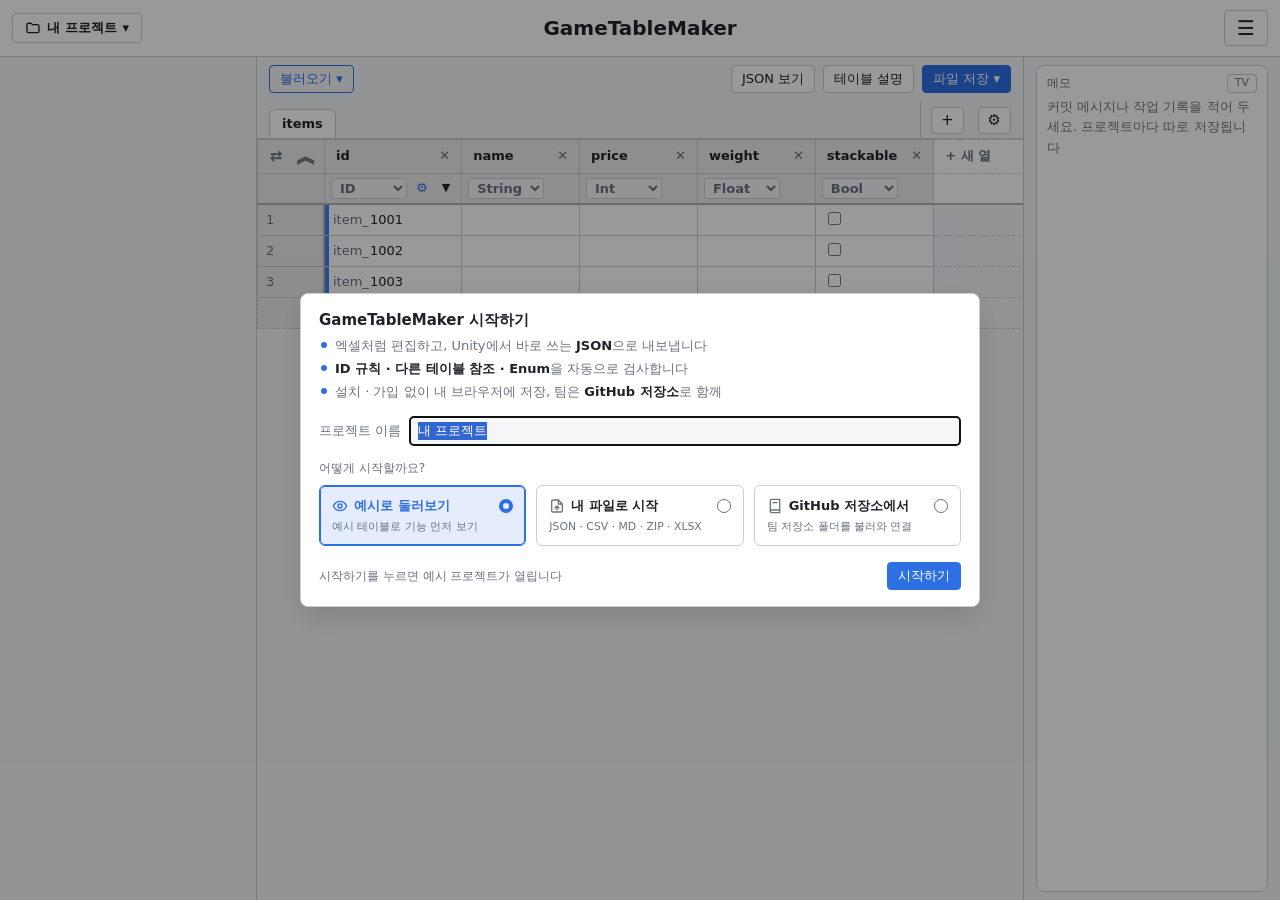
==== index.html @ 51abab32 "메모 칸 위에 TV 추가 (유튜브 주소를 넣으면 메모장 위에서 재생) - 메모 제목줄의 TV 버튼 → 주소 입력 창(틀린 주소는 창 안에서 안내) → 메모장 위 16:9 영상 칸 " ====
<!doctype html>
<html lang="ko">
<head>
<meta charset="utf-8">
<meta name="viewport" content="width=device-width, initial-scale=1">
<title>GameTableMaker - 웹에서 간편하게 만드는 게임 데이터 테이블</title>
<meta name="description" content="엑셀처럼 편집하고 JSON으로 내보내는 무료 데이터 테이블 편집기. 게임 데이터 작성에 맞춰 ID 규칙, 테이블 참조, 설명서까지 설치 없이 브라우저에서 바로.">
<!-- 검색·링크 미리보기: 같은 사이트가 github.io에도 있어서 대표 주소는 pages.dev로 -->
<link rel="canonical" href="https://gametablemaker.pages.dev/">
<meta property="og:type" content="website">
<meta property="og:site_name" content="GameTableMaker">
<meta property="og:title" content="GameTableMaker - 웹에서 간편하게 만드는 게임 데이터 테이블">
<meta property="og:description" content="엑셀처럼 편집하고 JSON으로 내보내는 무료 데이터 테이블 편집기. 설치 없이 브라우저에서 바로.">
<meta property="og:url" content="https://gametablemaker.pages.dev/">
<meta property="og:image" content="https://gametablemaker.pages.dev/img/og.png">
<meta property="og:locale" content="ko_KR">
<meta name="twitter:card" content="summary_large_image">
<link rel="stylesheet" href="css/style.css">
<!-- 화면이 그려지기 전에 테마를 정한다 (늦게 정하면 다크→라이트로 한 번 깜빡인다). 바꾸는 곳은 js/settings/SettingsMenu.js -->
<script>try { const t = localStorage.getItem('tablemaker.theme'); if (t === 'light' || t === 'dark') document.documentElement.dataset.theme = t; } catch {}</script>
</head>
<body>
<header>
  <!-- 지금 프로젝트 이름. 누르면 프로젝트 바꾸기 · 새로 만들기 (js/settings/ProjectMenu.js) -->
  <details id="projMenu" class="dropmenu projmenu"><summary title="프로젝트 바꾸기 · 새 프로젝트"></summary><div class="menu left"></div></details>
  <h1>GameTableMaker</h1>
  <details id="appMenu" class="dropmenu appmenu">
    <summary aria-label="메뉴" title="설정">☰</summary>
    <div class="menu">
      <div class="h">GitHub 계정</div>
      <!-- 로그인 · 로그아웃 (js/settings/GitHubAccount.js). 저장소 고르기는 불러오기 ▾ → GitHub, 올리기는 파일 저장 ▾ → GitHub에 커밋 -->
      <div id="ghAccount"></div>
      <hr>
      <div class="h">화면 테마</div>
      <button data-theme-pick="system"><span class="dot"></span>시스템 설정 따름</button>
      <button data-theme-pick="light"><span class="dot"></span>라이트</button>
      <button data-theme-pick="dark"><span class="dot"></span>다크</button>
      <hr>
      <!-- 같은 탭으로 연다: 새 탭에서 '← GameTableMaker로'를 누르면 툴이 두 탭에서 열려 같은 저장 공간을 서로 덮어쓸 수 있다 -->
      <a href="guide.html">사용 안내</a>
      <button id="donate">커피 한 잔 후원</button>
      <div class="h" id="appVersion"></div>
    </div>
  </details>
</header>
<div class="layout">
<!-- 광고 자리 (왼쪽만, 160×600 세로 광고). 지금은 비워 둔다 -->
<aside class="side"></aside>
<div class="work">
<div class="toolbar">
  <details id="openMenu" class="dropmenu outline">
    <summary title="가져온 파일은 목록 창에서 테이블(새 탭) · 설명(→ 테이블) · 설정으로 먼저 나눠 보여 주고, 들어갈 곳은 바꿀 수 있습니다.&#10;JSON · CSV 하나만 고르면 바로 새 탭으로 열립니다.&#10;엑셀에서 복사한 표는 빈 곳을 누르고 Ctrl+V 하면 새 탭으로 열립니다">불러오기 ▾</summary>
    <div class="menu left">
      <button data-gh title="GitHub 저장소의 폴더에서 바로 불러옵니다. 공개 저장소는 로그인 없이, 비공개 저장소는 ☰ → GitHub 로그인 후">GitHub <small>저장소 폴더에서</small></button>
      <button data-open="file">파일 <small>JSON · CSV · MD · ZIP · XLSX</small></button>
      <button data-open="folder">폴더 <small>안의 JSON · CSV · MD 전부</small></button>
    </div>
  </details>
  <input type="file" id="file" accept=".json,.csv,.md,.zip,.xlsx" multiple hidden>
  <input type="file" id="folder" webkitdirectory multiple hidden>
  <span class="spacer"></span>
  <span id="status"></span>
  <button id="toggleJson">JSON 보기</button>
  <button id="toggleMeta">테이블 설명</button>
  <details id="saveMenu" class="dropmenu primary">
    <summary>파일 저장 ▾</summary>
    <div class="menu">
      <button data-save="json">JSON… <small>탭을 골라서</small></button>
      <button data-save="md">설명서 (.md)… <small>탭을 골라서</small></button>
      <hr>
      <button data-save="project" title="모든 탭의 JSON과 설명서, 설정 메모(_TableMaker.md: 탭 순서·보기·숨긴 경고)를 zip 하나로 저장합니다. 압축을 풀어 그대로 쓰거나, 불러오기(파일·폴더)로 다시 열면 설정 그대로 열립니다">프로젝트 전체 (.zip) <small>JSON + 설명서 + 설정</small></button>
      <hr>
      <button data-gh-commit title="불러오기에서 쓰던 GitHub 저장소 폴더에, 바뀐 파일(JSON · 설명서 · 설정)만 커밋 하나로 올립니다. 로그인 토큰에 쓰기 권한(Contents: Read and write)이 필요합니다">GitHub에 커밋… <small>바뀐 파일만</small></button>
    </div>
  </details>
</div>
<!-- 탭 줄: 왼쪽은 탭만 넘어가는 칸, 오른쪽은 고정 칸(+ · ↻ · ⚙) (TabsView) -->
<div class="tabbar"><nav id="tabs"></nav><div id="tabtools"></div></div>
<main><table id="grid"></table></main>
<div id="panels" hidden>
  <section id="json" hidden>
    <div class="bar"><b>JSON 미리보기</b><span class="spacer"></span><button id="copy">복사</button><button id="closeJson">닫기</button></div>
    <pre id="out"></pre>
  </section>
  <section id="meta" hidden tabindex="-1"><!-- 창 아무 데나 눌러도 붙여넣기 대상이 되게 -->
    <div class="bar"><b id="metaTitle"></b><span class="spacer"></span><button id="closeMeta">닫기</button></div>
    <div class="metabody">
      <textarea id="tdesc" placeholder="이 테이블은 무엇인가요? (예: 무기 아이템 목록. 상점·드롭에서 사용)&#10;엑셀 Meta 시트(Column · Description · Type)를 복사해 이 창에 붙여넣으면 아래 설명이 한 번에 채워집니다"></textarea>
      <table><tbody id="cdesc"></tbody></table>
    </div>
  </section>
</div>
</div>
<!-- 메모장 (Memo.js): 넓은 화면에서 늘 떠 있고, 좁은 화면에서는 숨긴다. 제목줄의 TV를 누르면 메모장 위에 영상 칸 (Tv.js) -->
<aside class="side"><div id="tv" class="tv" hidden></div><label class="memo" for="memo"><span class="mhead">메모<button type="button" id="tvBtn" class="tvbtn" title="TV: 유튜브 영상을 메모장 위에 작게 틀기">TV</button></span><textarea id="memo" spellcheck="false" placeholder="커밋 메시지나 작업 기록을 적어 두세요. 프로젝트마다 따로 저장됩니다"></textarea></label></aside>
</div>
<script type="module">
import {App} from './js/App.js';
new App();
</script>
</body>
</html>
---- css/style.css ----
/* 색은 모두 여기서만 정한다. 기본은 다크, ☰ 메뉴에서 라이트·시스템 설정 따름을 고른다 (data-theme, js/settings/SettingsMenu.js).
   color-scheme: 스크롤바·드롭다운·체크박스 같은 브라우저 기본 부품도 테마 색으로 */
:root{color-scheme:dark;--bg:#1e1f22;--panel:#2b2d31;--head:#303134;--headline:#5c5d61;--cell:#232428;--line:#46484d;--text:#e6e6e6;--dim:#8b9097;--accent:#4c8dff;--accent-text:#8fb5ff;--accent-tint:#4c8dff2e;--bad:#4a2326;--badline:#e5534b;--warnbg:#3d3418;--warntext:#d9a63a;--btn:#383a40;--hover:#43464d;--code:#c9d1d9;--shadow:#0006}
:root[data-theme="light"]{color-scheme:light;--bg:#f5f6f8;--panel:#ffffff;--head:#ececec;--headline:#b4b4b4;--cell:#ffffff;--line:#cdcdcd;--text:#1f2328;--dim:#6b7280;--accent:#2f6fe4;--accent-text:#2f6fe4;--accent-tint:#2f6fe41f;--bad:#fde8e8;--badline:#d93a3a;--warnbg:#fdf3d6;--warntext:#a86b00;--btn:#ffffff;--hover:#eceef1;--code:#24292f;--shadow:#0002}
/* 시스템 설정 따름(data-theme 없음): 윈도우가 라이트면 위의 라이트 값과 같게 */
@media (prefers-color-scheme:light){:root:not([data-theme]){color-scheme:light;--bg:#f5f6f8;--panel:#ffffff;--head:#ececec;--headline:#b4b4b4;--cell:#ffffff;--line:#cdcdcd;--text:#1f2328;--dim:#6b7280;--accent:#2f6fe4;--accent-text:#2f6fe4;--accent-tint:#2f6fe41f;--bad:#fde8e8;--badline:#d93a3a;--warnbg:#fdf3d6;--warntext:#a86b00;--btn:#ffffff;--hover:#eceef1;--code:#24292f;--shadow:#0002}}
*{box-sizing:border-box}
html,body{margin:0;height:100%;background:var(--bg);color:var(--text);font:13px/1.4 system-ui,"Malgun Gothic",sans-serif}
body{display:flex;flex-direction:column}
input,select,button,textarea{font:inherit;color:inherit}
button{background:var(--btn);border:1px solid var(--line);border-radius:4px;padding:4px 10px;cursor:pointer}
button:hover{background:var(--hover)}
button.primary{background:var(--accent);border-color:var(--accent);color:#fff}
button.warn,button.warn:hover{background:var(--badline);border-color:var(--badline);color:#fff}
header{padding:14px 12px;background:var(--panel);border-bottom:1px solid var(--line);text-align:center}
header{position:relative}
header h1{margin:0;font-size:20px}
/* 좁은 화면: 가운데 제목이 왼쪽 프로젝트 버튼에 가려지지 않게, 제목은 작게 ☰ 옆으로, 긴 프로젝트 이름은 줄인다 */
@media (max-width:640px){
  header h1{font-size:15px;text-align:right;padding-right:52px}
  header .projmenu summary{max-width:42vw}
  header .projmenu summary span{overflow:hidden;text-overflow:ellipsis;white-space:nowrap}
}
/* 제목 줄 오른쪽 ☰: 화면 테마 같은 가끔 바꾸는 설정 (아래 .dropmenu 공통 모양보다 우선하도록 header를 붙였다) */
header .appmenu{position:absolute;right:12px;top:50%;transform:translateY(-50%);z-index:10;text-align:left}
header .appmenu summary{padding:4px 12px;font-size:20px;line-height:1.3}
/* 제목줄 왼쪽 프로젝트 버튼 (☰와 같은 메뉴 모양) */
header .projmenu{position:absolute;left:12px;top:50%;transform:translateY(-50%);z-index:10;text-align:left}
header .projmenu summary{display:flex;align-items:center;gap:6px;padding:5px 12px;font-weight:600}
header .projmenu .menu{min-width:220px}
header .projmenu .menu .h{color:var(--dim);font-size:12px;padding:6px 10px 2px}
header .projmenu .menu button{justify-content:flex-start;align-items:center}
header .projmenu .dot{width:11px;height:11px;border-radius:50%;border:1px solid var(--dim);flex:none}
header .projmenu button.on{background:var(--hover)}
header .projmenu button.on .dot{border:3px solid var(--accent)}
header .projmenu button:disabled{color:var(--dim);cursor:default}
.asktext{display:flex;gap:8px;align-items:center;margin:8px 0 14px;color:var(--dim)}
.asktext input{flex:1;min-width:220px;background:var(--bg);border:1px solid var(--line);border-radius:4px;padding:5px 8px;color:var(--text)}
/* 새 프로젝트 · 시작 창 (ProjectMenu.newProject): 소개 세 줄, 이름, 시작 방법 세 칸(하나를 고르고 확인 버튼으로 시작) */
dialog.newproj{width:min(680px,94vw)}
.newproj .intro3{list-style:none;margin:6px 0 14px;padding:0;display:grid;gap:5px;color:var(--dim)}
.newproj .intro3 li::before{content:'';display:inline-block;width:6px;height:6px;border-radius:50%;background:var(--accent);margin:0 8px 2px 2px}
.newproj .intro3 b{color:var(--text);font-weight:600}
.newproj .howto{font-size:12px;margin:4px 0 8px}
.newproj .asktext{white-space:nowrap}
.newproj .asktext input{min-width:0}
.newproj .starts{display:grid;grid-template-columns:repeat(3,minmax(0,1fr));gap:10px;margin:0 0 16px}
.newproj .start{display:flex;flex-direction:column;align-items:flex-start;gap:4px;padding:11px 12px;border:1px solid var(--line);border-radius:6px;background:transparent;text-align:left;cursor:pointer}
.newproj .start:hover{background:var(--hover)}
.newproj .start .t{display:flex;align-items:center;gap:6px;width:100%;font-weight:600;white-space:nowrap}
.newproj .start .ic{display:inline-flex;color:var(--dim)}
.newproj .start .chk{margin-left:auto;width:14px;height:14px;border-radius:50%;border:1.5px solid var(--dim);flex:none}
.newproj .start small{color:var(--dim);white-space:nowrap}
.newproj .start.on{border-color:var(--accent);box-shadow:inset 0 0 0 1px var(--accent);background:var(--accent-tint)}
.newproj .start.on .t,.newproj .start.on .ic{color:var(--accent-text)}
.newproj .start.on .chk{border:4px solid var(--accent)}
.newproj .btns{align-items:center}
.newproj .btns .gohint{flex:1;font-size:12px}
/* 좁은 화면: 세 칸을 위아래로 */
@media (max-width:620px){.newproj .starts{grid-template-columns:1fr}}
/* GitHub에서 불러오기 창 (js/import/GitHubImport.js): 이름표 폭을 맞춰 칸을 세로로 가지런히 */
.ghimport{width:min(560px,90vw)}
.ghimport .asktext{margin:6px 0}
.ghimport .asktext input{min-width:0}
.ghimport label.asktext{display:grid;grid-template-columns:56px 1fr}
.ghimport .small{font-size:12px;margin:8px 0}
.ghimport a{color:var(--accent-text)}
/* 앱이 설치된 저장소가 없을 때 (GitHubAppSetup.js · 저장소 고르기 창) */
.ghsetup{width:min(520px,92vw)}
.ghsetup .invitetext{width:100%;box-sizing:border-box;resize:none;background:var(--bg);color:var(--text);border:1px solid var(--line);border-radius:4px;padding:8px;font:inherit;font-size:13px;line-height:1.5}
.ghsetup .sharebtns{display:flex;gap:8px;justify-content:flex-end;margin:8px 0 4px}
.ghimport .warnline{color:var(--warntext);margin:0 0 8px}
/* GitHub 로그인 창: 큰 'GitHub로 로그인' 버튼, 토큰은 접힌 '고급'으로 */
.ghlogin .big{display:block;width:100%;padding:10px;font-size:15px;margin:12px 0 4px}
.ghlogin .adv{margin:10px 0 0;border-top:1px solid var(--line);padding-top:8px}
.ghlogin .adv summary{cursor:pointer;color:var(--dim);font-size:13px}
.ghlogin .adv[open] summary{margin-bottom:6px}
.ghlogin .adv .btns{margin-top:4px}
.ghimport .err{color:var(--badline)}
/* GitHub 커밋 창: 메시지 칸에 맞춰 좁게(빈 공간 없이). 파일 이름은 한 줄, 상태는 줄바꿈 */
.sheetpick:has(.commitmsg){width:min(720px,94vw)}
.sheetpick:has(.commitmsg) td:nth-child(2){white-space:nowrap}
.sheetpick:has(.commitmsg) td:nth-child(3){white-space:normal;width:100%;max-width:0} /* max-width:0 — 한 줄 상태가 칸 폭에서 … 로 잘리게 */
.sheetpick .state{display:block;overflow:hidden;text-overflow:ellipsis;white-space:nowrap}
.sheetpick details.state{overflow:visible;white-space:normal}
.sheetpick details.state summary{overflow:hidden;text-overflow:ellipsis;white-space:nowrap;cursor:pointer;list-style:none}
.sheetpick details.state summary::-webkit-details-marker{display:none}
.sheetpick details.state summary::before{content:'▸ ';color:var(--dim)}
.sheetpick details.state[open] summary::before{content:'▾ '}
.sheetpick details.state ul{margin:4px 0 2px;padding-left:16px;max-height:220px;overflow:auto;font-size:12px;line-height:1.6;color:var(--text)}
.sheetpick .commitmsg{display:flex;flex-direction:column;align-items:stretch;gap:4px;margin:14px 0 0;color:var(--dim);font-size:12px}
.sheetpick .commitmsg textarea{width:100%;min-height:130px;resize:vertical;font:inherit;font-size:13px;line-height:1.5;background:var(--bg);border:1px solid var(--line);border-radius:4px;padding:6px 8px;color:var(--text)}
/* 입력칸 + 아래로 펼치는 목록 (js/common/Combo.js) */
.combo{position:relative;display:flex}
.combo input{flex:1;min-width:0;padding-right:28px}
.combo input{cursor:pointer}
.combo-btn{position:absolute;right:2px;top:50%;transform:translateY(-50%);color:var(--dim);padding:2px 8px;pointer-events:none}
.combo:hover .combo-btn{color:var(--text)}
.combo-list{position:absolute;left:0;right:0;top:calc(100% + 2px);z-index:5;margin:0;padding:4px;list-style:none;max-height:220px;overflow:auto;
  background:var(--panel);border:1px solid var(--line);border-radius:6px;box-shadow:0 6px 16px var(--shadow);color:var(--text)}
.combo-list li{padding:5px 8px;border-radius:4px;cursor:pointer;white-space:nowrap;overflow:hidden;text-overflow:ellipsis}
.combo-list li:hover,.combo-list li.on{background:var(--hover)}
.combo-list li.none{color:var(--dim);cursor:default;white-space:normal}
.combo-list li.none:hover{background:none}
.combo-list li.act{color:var(--accent-text);border-top:1px solid var(--line);margin-top:2px}
dialog.ghimport{overflow:visible}
.ghimport .keep{display:flex;gap:6px;align-items:center;margin:10px 0 4px}
.ghimport .who p{margin:2px 0 8px}
button.link{display:inline;background:none;border:0;padding:0;color:var(--accent-text);text-decoration:underline;cursor:pointer;font:inherit}
/* ☰ → GitHub 계정: 로그인했으면 프로필 사진 · 이름 · 로그아웃 */
#ghAccount .ghuser{display:flex;align-items:center;gap:8px;padding:5px 10px}
#ghAccount .ghuser img{width:20px;height:20px;border-radius:50%}
#ghAccount .ghuser button{margin-left:auto;padding:2px 8px;font-size:12px;border:1px solid var(--line);border-radius:4px}
#ghAccount > button{width:100%}
header .appmenu .menu{min-width:190px}
.updatebar{flex:none;border:0;border-radius:0;padding:8px 12px;background:var(--accent);color:#fff;font-weight:600;cursor:pointer}
header .appmenu .menu .h{color:var(--dim);font-size:12px;padding:6px 10px 2px}
header .appmenu .menu button{justify-content:flex-start;align-items:center}
header .appmenu .dot{width:11px;height:11px;border-radius:50%;border:1px solid var(--dim);flex:none}
header .appmenu button.on{background:var(--hover)}
header .appmenu button.on .dot{border:3px solid var(--accent)}
/* 가운데 작업 영역 양옆 여백: 왼쪽은 광고 자리, 오른쪽은 메모장. 화면이 좁으면 표 자리를 우선한다 */
.layout{flex:1;min-height:0;display:flex}
.work{flex:1;min-width:0;display:flex;flex-direction:column;border-left:1px solid var(--line);border-right:1px solid var(--line)}
/* 양옆 여백: 20 / 60 / 20. 1100 이상이면 양옆이 220px 넘게 남아 160×600 광고가, 1500 이상이면 300×600 광고가 들어간다 */
.side{flex:none;width:20vw;display:flex;flex-direction:column}
/* 오른쪽 메모장 (Memo.js): 위는 도구줄 버튼 높이, 아래는 표 끝에 맞춘다. 닫기 없이 늘 떠 있음 */
.side .memo{flex:1;min-height:0;margin:8px 12px;display:flex;flex-direction:column;gap:4px;padding:8px 10px;border:1px solid var(--line);border-radius:8px;background:var(--panel);cursor:text}
.side .memo:focus-within{border-color:var(--accent)}
.side .memo span{color:var(--dim);font-size:12px}
.side .memo .mhead{display:flex;align-items:center;justify-content:space-between}
.side .memo .tvbtn{font-size:11px;line-height:1.5;padding:0 7px;background:transparent;border:1px solid var(--line);border-radius:4px;color:var(--dim);cursor:pointer}
.side .memo .tvbtn:hover{color:var(--text);background:var(--hover)}
.side .memo .tvbtn.on{color:var(--accent-text);border-color:var(--accent)}
/* 메모장 위 TV (Tv.js): 16:9, 켜면 메모장이 그만큼 줄어든다 */
.side .tv{flex:none;margin:8px 12px 0;aspect-ratio:16/9;border:1px solid var(--line);border-radius:8px;overflow:hidden;background:#000}
.side .tv[hidden]{display:none}
.side .tv iframe{display:block;width:100%;height:100%;border:0}
.popup .tverr{color:var(--badline);font-size:13px;margin:6px 0 0}
.popup .tvnote{font-size:12px;margin:8px 0 0}
.side .memo textarea{flex:1;min-height:0;resize:none;border:0;outline:0;padding:0;background:transparent;font-size:13px;line-height:1.6}
/* 좁은 화면: 광고 · 메모장은 못 넣지만 여백은 조금 남겨 표 영역을 가운데에 둔다 */
@media (max-width:1100px){.side{width:clamp(16px,5vw,60px)}.side .memo,.side .tv{display:none}}
.toolbar{display:flex;gap:8px;align-items:center;padding:8px 12px;flex-wrap:wrap}
.spacer{flex:1}
#status{color:var(--dim)}
#status.bad{color:var(--badline)}
/* 탭 줄은 두 칸: 왼쪽 #tabs만 넘어가고, 오른쪽 #tabtools(+ · ↻ · ⚙)는 고정 (TabsView) */
.tabbar{display:flex;align-items:stretch;border-bottom:1px solid var(--line);flex:none}
#tabs{position:relative;flex:1;min-width:0;display:flex;gap:2px;align-items:flex-end;padding:8px 12px 0;overflow-x:auto;overflow-y:hidden;scrollbar-width:none}
#tabtools{flex:none;display:flex;align-items:center;gap:4px;padding:6px 12px 4px 10px;border-left:1px solid var(--line)}
#tabtools .gap{width:6px}
#tabtools > button,#tabtools .tablemenu summary{padding:2px 9px;font-size:15px;line-height:1.4}
.tab .lock{flex:none;margin-right:4px;color:var(--dim)}
/* 탭 줄 스크롤바는 숨기고, 넘칠 때 가려진 쪽 끝을 흐리게 (TabScroll.js) */
#tabs::-webkit-scrollbar{display:none}
#tabs.fadeL{-webkit-mask-image:linear-gradient(to right,transparent,#000 40px);mask-image:linear-gradient(to right,transparent,#000 40px)}
#tabs.fadeR{-webkit-mask-image:linear-gradient(to left,transparent,#000 40px);mask-image:linear-gradient(to left,transparent,#000 40px)}
#tabs.fadeL.fadeR{-webkit-mask-image:linear-gradient(to right,transparent,#000 40px,#000 calc(100% - 40px),transparent);mask-image:linear-gradient(to right,transparent,#000 40px,#000 calc(100% - 40px),transparent)}
/* 선택한 탭만 회색으로 채우고, 나머지는 어둡게 */
.tab{display:flex;align-items:center;gap:2px;padding:5px 12px;border:1px solid var(--line);border-bottom:0;border-radius:6px 6px 0 0;background:var(--bg);color:var(--dim);cursor:pointer;white-space:nowrap}
.tab:hover{color:var(--text)}
.tab.on{background:var(--panel);color:var(--text);font-weight:600}
/* 탭 순서 바꾸기 (TabDrag.js): 든 탭은 마우스를 따라오고, 나머지는 미끄러지듯 비킨다 */
#tabs.tabmoving .tab{transition:transform .15s}
#tabs .tab.lifted{position:relative;z-index:2;transition:none;box-shadow:0 2px 10px rgba(0,0,0,.35);color:var(--text)}
#tabs .tab.lifted.settle{transition:transform .12s}
body.tabgrab, body.tabgrab *{cursor:grabbing !important}
/* 탭 줄 오른쪽 ↻: GitHub 저장소에 연결된 프로젝트만 (GitHubSync.js). 새 커밋이 있으면 점, 받는 동안 돈다 */
#ghSync{position:relative}
#ghSync.new::after{content:'';position:absolute;top:2px;right:2px;width:7px;height:7px;border-radius:50%;background:var(--warntext)}
/* 받는 동안 버튼은 그대로 두고 안의 화살표만 돈다 */
#ghSync span{display:inline-block}
#ghSync.busy{pointer-events:none}
#ghSync.busy span{animation:spin 1s linear infinite}
@keyframes spin{to{transform:rotate(360deg)}}
/* 새 커밋 알림 띠 */
.ghbar{display:flex;gap:10px;align-items:center;padding:6px 12px;background:var(--accent-tint);border-top:1px solid var(--line)}
.ghbar > span{flex:1;min-width:0;overflow:hidden;text-overflow:ellipsis;white-space:nowrap}
.tab input{width:120px;background:var(--bg);border:1px solid var(--accent);border-radius:3px;padding:0 4px}
/* 탭 ⚙ 테이블 설정 메뉴 (TableMenu.js) */
.tablemenu .menu .tmlock{display:flex;align-items:center;gap:8px;padding:7px 10px;border-radius:4px;cursor:pointer;white-space:nowrap}
.tablemenu .menu .tmlock:hover{background:var(--hover)}
.tablemenu .menu .tmlock small{margin-left:auto}
.tablemenu .menu button.bad{color:var(--badline)}
.dropmenu .menu button:disabled{opacity:.45;cursor:default;background:transparent}
/* 잠근 테이블: 새 행 · 새 열 칸, 삭제 ✕, 🔗, 체크박스 누르기를 막는다 (GridView) */
#grid.locked .ghost,#grid.locked tr.ghostrow,#grid.locked td:has([data-ghostrow]),#grid.locked .namedel,#grid.locked [data-delrow],#grid.locked .link{display:none}
#grid.locked td input[type=checkbox]{pointer-events:none}
main{flex:1;overflow:auto}
/* 테두리는 칸마다 오른쪽·아래를 직접 갖는다(separate). collapse로 이웃 칸과 함께 그리면, 위·왼쪽에 붙어 있는(sticky)
   머리 칸이 따라와도 테두리 선은 아래 내용과 함께 스크롤돼서 그 1px 틈으로 아래 글자가 비친다 */
table{border-collapse:separate;border-spacing:0}
th,td{border:0 solid var(--line);border-width:0 1px 1px 0;padding:0;white-space:nowrap;background:var(--cell)}
tr>:first-child{border-left-width:1px}
thead tr:first-child>*{border-top-width:1px}
thead th{position:sticky;top:0;z-index:1;background:var(--head)}
thead tr.htype th{top:var(--h1,33px)} /* 타입 행은 이름 행 바로 아래에 붙는다 (GridView.stickHeads) */
th.bad{box-shadow:inset 0 -2px var(--badline)}
/* 컬럼 머리는 이름 칸·타입 칸 두 개 (가로 보기는 두 행, 세로 보기는 두 열). 이름 칸은 글자 길이에 맞춰 늘어나서(field-sizing)
   긴 이름이면 그만큼 열이 넓어진다 (엑셀처럼 손으로 맞출 필요 없게). field-sizing을 모르는 브라우저는 최소 너비로 */
.col{display:flex;gap:4px;align-items:center;padding:4px 6px}
.col .cname{flex:1;min-width:80px;field-sizing:content;background:transparent;border:1px solid transparent;border-radius:3px;padding:2px 4px;font-weight:600}
.col [data-delcol]{margin-left:auto}
.col .cname:focus{border-color:var(--accent);outline:0}
.col select,.col .prefix{background:var(--bg);border:1px solid var(--line);border-radius:3px;padding:1px 4px;color:var(--dim)}
.col .prefix{width:80px}
.enumlist{margin:0;padding:0;list-style:none;display:grid;gap:2px;max-height:240px;overflow:auto}
.enumlist li{padding:3px 8px;background:var(--bg);border-radius:3px}
.opt .pop .dim{color:var(--dim)}
.opt{position:relative}
.opt summary{list-style:none;cursor:pointer}
.opt summary::-webkit-details-marker{display:none}
.opt summary.set{color:var(--accent)}
/* ID 첫 자리 색 (IdColor.js): 이웃한 자리끼리 계열이 겹치지 않는 고정 9색. 빨강 · 노랑은 오류 · 경고 색이라 뺐다.
   ID 칸 가장자리에 얇은 띠(가로 보기는 왼쪽, 세로 보기는 위). 배경은 그대로라 오류 · 경고 칸 색이 그대로 보인다 */
:root{--d1:#3b82f6;--d2:#f08c3a;--d3:#4caf50;--d4:#8b5cf6;--d5:#14b8a6;--d6:#ec4899;--d7:#7dd3fc;--d8:#a0703c;--d9:#9ca3af}
#grid td[data-d="1"]{--dc:var(--d1)}#grid td[data-d="2"]{--dc:var(--d2)}#grid td[data-d="3"]{--dc:var(--d3)}#grid td[data-d="4"]{--dc:var(--d4)}#grid td[data-d="5"]{--dc:var(--d5)}#grid td[data-d="6"]{--dc:var(--d6)}#grid td[data-d="7"]{--dc:var(--d7)}#grid td[data-d="8"]{--dc:var(--d8)}#grid td[data-d="9"]{--dc:var(--d9)}
#grid td[data-d]{box-shadow:inset 4px 0 var(--dc)}
#grid.flip td[data-d]{box-shadow:inset 0 4px var(--dc)}
.idopt .digits{display:grid;grid-template-columns:repeat(5,18px);gap:4px;margin:-2px 0 0 22px} /* 5개 · 4개 두 줄: 켜고 꺼도 설정 창 폭이 바뀌지 않게 */
.idopt .digit{width:18px;height:18px;border-radius:50%;background:var(--dc);color:#fff;font-size:11px;font-weight:600;display:flex;align-items:center;justify-content:center;box-sizing:border-box}
.idopt .digit.unused{background:transparent;border:1.5px solid var(--dc);color:var(--dim);font-weight:400}
.opt .pop{position:absolute;left:0;top:calc(100% + 6px);z-index:5;display:grid;gap:8px;white-space:nowrap;font-weight:400;background:var(--panel);border:1px solid var(--line);border-radius:6px;padding:10px 12px;box-shadow:0 6px 16px var(--shadow)}
.opt .pop label{display:flex;gap:6px;align-items:center;color:var(--dim);cursor:pointer}
.opt .pop .refs{display:grid;gap:4px;padding-left:22px} /* 참조할 테이블 체크 목록 */
.ico{padding:0 5px;background:transparent;border:0;color:var(--dim)}
.ico:hover{color:var(--text);background:var(--hover)}
.ico.sort{font-size:11px;color:var(--text)}
/* 칸 글자가 길면(대화 문장 등) 칸이 글자에 맞춰 늘어나 열이 넓어진다(field-sizing, 이름 칸과 같은 방식). 짧으면 열 너비만큼 */
td input:not([type]){width:auto;min-width:max(130px,100%);field-sizing:content;background:transparent;border:0;padding:6px 8px}
td input:focus{outline:2px solid var(--accent);outline-offset:-2px}
/* 열 너비 손잡이: 이름 칸 오른쪽 경계. 올리면 파랗게, 끄는 동안은 화면 어디서나 ↔ 커서 (ColumnWidth.js) */
.colgrip{position:absolute;top:0;right:-3px;width:7px;height:100%;cursor:col-resize;z-index:2}
.colgrip:hover,.colgrip.set:hover{background:var(--accent)}
body.colresizing,body.colresizing *{cursor:col-resize !important;user-select:none}
/* 칸을 끌어 범위를 고르는 동안 글자 선택이 여러 칸에 번지지 않게 (RangeSelect.setSel) */
body.rangedrag #grid,body.rangedrag #grid *{user-select:none}
/* 고른 칸의 행 · 열: 머리 칸(행 번호 · 컬럼 이름 · 타입)은 행 · 열 전체를 골랐을 때와 같은 색, 그 행 · 열의 칸은 아주 옅게 (CrossHair.js) */
#grid{--cross:color-mix(in srgb,var(--accent) 7%,transparent);--crosshead:color-mix(in srgb,var(--accent) 28%,var(--head))}
/* 칸 상태: 고른 상태는 커서 없이 테두리만, 수정 상태(더블클릭·F2)는 테두리 색이 다르다 (GridView '칸 상태') */
td input[data-mode="select"]{caret-color:transparent;cursor:cell}
/* 고치는 중이 아닌 칸은 마우스를 올려도 I 모양(글자 고르기) 대신 칸 고르기 모양 (엑셀처럼). 고치는 칸만 I 모양 */
#grid td input:not([type=checkbox]):not(:focus){cursor:cell}
td input[data-mode="edit"]:focus{outline-color:var(--warntext)}
/* ID 칸은 접두사(item_) 자리와 입력칸이 나뉘어 있어서, 테두리를 입력칸이 아니라 칸 전체에 그린다 */
td:has(.idbox) input:focus{outline:0}
td:has(.idbox):focus-within{outline:2px solid var(--accent);outline-offset:-2px}
td:has(.idbox input[data-mode="edit"]:focus){outline-color:var(--warntext)}
/* 드래그·Shift로 고른 범위 */
/* 고른 범위는 칸 색 위에 파랗게 덮는다 (빨간 오류 칸·노란 경고 칸도 골랐는지 보이게) */
td.insel{position:relative}
/* 열·행을 통째로 고르면 그 열의 이름·타입 칸, 그 행의 번호 칸도 파랗게 (엑셀처럼) */
#grid th.hsel,#grid td.num.hsel,#grid.flip th.colhead.hsel{background:color-mix(in srgb,var(--accent) 28%,var(--head))}
td.insel::after{content:'';position:absolute;inset:0;background:var(--accent-tint);pointer-events:none}
#grid tr.pad td{border:0;background:transparent}
#grid:focus{outline:0} /* 스크롤로 치워진 커서를 잠시 맡아 두는 동안 */
td.insel input{cursor:cell}
/* 열 순서 바꾸기: 든 열은 흐리게, 끼울 자리는 파란 선 */
.hint{position:fixed;display:none;pointer-events:none;z-index:20;white-space:pre;color:var(--dim)}
.hint i{font-style:normal;visibility:hidden}
/* 열 순서 바꾸기 (ColumnMove.js): 지나가는 열이 미끄러지듯 비킨다. 든 열의 움직임은 ColumnMove가 <style>로 */
body.colmove #grid th,body.colmove #grid td{transition:transform .15s}
body.colmove #grid td:not(.num){position:relative} /* 든 열이 옆 칸 위에 떠 보이게 (행 번호 칸은 왼쪽에 붙어 있어야 해서 빼고) */
body.colmove, body.colmove *{cursor:grabbing !important}
.idbox{display:flex;align-items:center}
.idbox .pre{color:var(--dim);padding-left:8px}
.idbox input:not([type]){min-width:70px;padding-left:1px}
td.chk{text-align:left;padding-left:8px;cursor:cell}
td.chk:focus-within{outline:2px solid var(--accent);outline-offset:-2px} /* 고른 Bool 칸은 다른 칸처럼 칸 전체에 테두리 */
td.chk input:focus{outline:0}
td.linked input{color:var(--dim);cursor:default}
.link{display:flex;align-items:center;padding:2px 4px;border-radius:3px}
.link.on,.link.on:hover{color:var(--accent);background:var(--accent-tint)}
.opt .pop select{background:var(--bg);border:1px solid var(--line);border-radius:3px;padding:2px 4px}
td.bad{background:var(--bad)}
td.warn{background:var(--warnbg)}
/* 우클릭 메뉴 (노란 경고 칸의 '이 경고 숨기기') */
.ctxmenu{position:fixed;z-index:40;background:var(--panel);border:1px solid var(--line);border-radius:6px;padding:4px;box-shadow:0 6px 16px var(--shadow)}
.ctxmenu button{display:block;width:100%;text-align:left;background:transparent;border:0;padding:7px 12px;white-space:nowrap}
.ctxmenu button:hover{background:var(--hover)}
#status.warn{color:var(--warntext)}
/* 잠깐 떴다 흐려지는 알림 (Toast.js). 줄바꿈(\n)은 그대로 줄을 나눈다 */
.toast{position:fixed;left:50%;bottom:40px;z-index:60;max-width:min(720px,calc(100vw - 32px));padding:10px 16px;border-radius:8px;
  background:var(--panel);border:1px solid var(--line);border-left:4px solid var(--accent);box-shadow:0 6px 16px var(--shadow);
  white-space:pre-line;cursor:pointer;animation:toast var(--dur) ease forwards}
.toast.warn{border-left-color:var(--warntext)}
.toast.bad{border-left-color:var(--badline)}
.toast:hover{animation-play-state:paused}
@keyframes toast{0%{opacity:0;transform:translate(-50%,8px)}5%,75%{opacity:1;transform:translate(-50%,0)}100%{opacity:0;transform:translate(-50%,0)}}
.ghost{background:transparent;border-style:dashed}
thead th.ghost{background:var(--panel)}
.ghost input::placeholder{color:var(--dim)}
td.ghost input{min-width:100px}
.ghostrow td{background:transparent;border-style:dashed}
/* 모서리 버튼 둘(⇄, 타입 줄 접기)은 같은 크기로 나란히 가운데 */
th.corner{padding:0 4px}
.cornerbtns{display:flex;justify-content:center;align-items:center;gap:2px}
.cbtn{width:28px;height:24px;padding:0;font-size:15px;line-height:1;border-radius:3px}
.cbtn.on{color:var(--accent);background:var(--accent-tint)}
#typeToggle{font-size:20px} /* « ︽ 글자는 ⇄보다 작게 그려져서 키워 맞춘다 */
/* 세로 보기: 왼쪽 컬럼 머리칸을 고정, 맨 오른쪽 새 행 칸은 점선 */
#grid.flip th.colhead{position:sticky;left:0;z-index:2;background:var(--head);text-align:left}
#grid.flip thead th.corner{left:0;z-index:3}
#grid.flip th.tcol{left:var(--w1,52px)} /* 타입 열은 이름 열 바로 오른쪽에 붙는다 */
#grid.flip thead th.tcol{position:sticky;z-index:3}
#grid.notype tr.htype,#grid.notype .tcol{display:none} /* ⇄ 옆 버튼으로 타입 줄 접기 */
/* 머리 칸들은 위·왼쪽에 붙어 있어(sticky) 서로 겹쳐 그려진다. ⚙ 창을 연 칸은 맨 위로 올려 다음 칸에 가리지 않게 (위 z-index들보다 뒤에 둔다) */
#grid th:has(.opt[open]){z-index:5}
#grid.flip th.rowhead{color:var(--dim);font-weight:400;min-width:130px}
#grid.flip tr:hover th.rowhead .del{visibility:hidden}
#grid.flip tr:hover th.rowhead:hover .del{visibility:visible}
td:has([data-ghostrow]),th.ghostcell{background:transparent;border-style:dashed}
/* 표 안은 모두 왼쪽 정렬 (글자 시작선이 한 줄로 맞게). 모서리 ⇄ 버튼만 가운데 */
.num{width:52px;text-align:left;color:var(--dim);padding:0 8px}
/* 머리(컬럼 이름·타입 줄, 행 번호, 세로 보기의 이름·타입 열)는 값 칸과 확실히 다른 색, 값 칸과 닿는 쪽은 굵은 선 */
#grid td.num{background:var(--head)}
#grid thead tr:last-child th{border-bottom:2px solid var(--headline)}
#grid.flip th.colhead.tcol,#grid.flip.notype th.colhead:not(.tcol){border-right:2px solid var(--headline)}
#grid:not(.flip) td.num{border-right:2px solid var(--headline)}
th.corner{text-align:center}
.num .del{margin-left:4px}
.num .del{visibility:hidden}
tr:hover .num .del{visibility:visible}
.toolbar button.on{border-color:var(--accent);color:var(--accent)}
/* 불러오기 · 파일 저장: 버튼을 누르면 목록이 열린다 */
.dropmenu{position:relative}
.dropmenu summary{list-style:none;cursor:pointer;background:var(--btn);border:1px solid var(--line);border-radius:4px;padding:4px 10px}
.dropmenu summary:hover{background:var(--hover)}
.dropmenu.primary summary{background:var(--accent);border-color:var(--accent);color:#fff}
/* 불러오기: 파일 저장과 같은 파란 계열이지만 속은 비워서, 채워진 버튼(저장)이 하나만 눈에 띄게 */
.dropmenu.outline summary{background:transparent;border-color:var(--accent);color:var(--accent-text)}
.dropmenu.outline summary:hover{background:var(--accent-tint)}
.dropmenu summary::-webkit-details-marker{display:none}
/* 도구줄 메뉴(불러오기·파일 저장)는 표의 고정 머리 칸(z-index 1~5)보다 위에 */
.dropmenu .menu{position:absolute;right:0;top:calc(100% + 4px);z-index:30;min-width:230px;display:flex;flex-direction:column;background:var(--panel);border:1px solid var(--line);border-radius:6px;padding:4px;box-shadow:0 6px 16px var(--shadow)}
.dropmenu .menu.left{left:0;right:auto}
.dropmenu .menu button{display:flex;justify-content:space-between;gap:12px;background:transparent;border:0;text-align:left;padding:7px 10px;white-space:nowrap}
.dropmenu .menu button:hover,.dropmenu .menu a:hover{background:var(--hover)}
.dropmenu .menu a{display:flex;justify-content:space-between;gap:12px;padding:7px 10px;border-radius:4px;color:var(--text);text-decoration:none;white-space:nowrap}
.dropmenu .menu small{color:var(--dim)}
.dropmenu .menu hr{width:100%;border:0;border-top:1px solid var(--line);margin:4px 0}
.dropmenu .menu .h{color:var(--dim);font-size:12px;padding:6px 10px 2px}
/* 하단 패널: JSON 왼쪽, 테이블 설명 오른쪽. 하나만 열면 전체 폭 */
#panels{height:40vh;display:flex;border-top:1px solid var(--line);background:var(--panel)}
#panels[hidden],#panels section[hidden]{display:none}
#panels section{flex:1;min-width:0;display:flex;flex-direction:column}
#json:not([hidden])+#meta{border-left:1px solid var(--line)}
.bar{display:flex;gap:8px;align-items:center;padding:6px 12px;border-bottom:1px solid var(--line)}
#json pre{flex:1;margin:0;overflow:auto;padding:10px 12px;font:12px/1.5 Consolas,monospace;color:var(--code)}
.metabody{flex:1;overflow:auto;padding:10px 12px}
#tdesc{width:100%;min-height:56px;resize:vertical;background:var(--bg);border:1px solid var(--line);border-radius:4px;padding:6px 8px;margin-bottom:10px}
.metabody table{width:100%}
#cdesc th,#cdesc td{border:0;background:transparent;padding:2px 10px 2px 0;text-align:left}
#cdesc td.t{color:var(--dim)}
/* Enum 목록을 펴면 줄이 길어지니 이름·타입은 위쪽(입력칸 글자 높이)에 맞춘다 */
#cdesc th,#cdesc td{vertical-align:top}
#cdesc th,#cdesc td.t{padding-top:7px}
#cdesc .enumdrop summary{list-style:none;cursor:pointer;white-space:nowrap}
#cdesc .enumdrop summary::-webkit-details-marker{display:none}
#cdesc .enumdrop summary::after{content:' ▾'}
#cdesc .enumdrop[open] summary::after{content:' ▴'}
#cdesc .enumdrop summary:hover{color:var(--text)}
#cdesc .enumdrop .enumlist{margin:4px 0 4px;color:var(--text);max-height:none;overflow:visible}
#cdesc td:last-child{width:100%;padding-right:0}
#cdesc input{width:100%;min-width:160px;background:var(--bg);border:1px solid var(--line);border-radius:4px;padding:4px 6px}
/* 팝업 창 (util.js ask, js/common/CheckPicker.js, js/import/ImportPicker.js) */
dialog.popup{background:var(--panel);color:var(--text);border:1px solid var(--line);border-radius:8px;padding:16px 18px;min-width:340px;max-width:90vw;box-shadow:0 10px 30px var(--shadow)}
dialog.popup::backdrop{background:rgba(0,0,0,.4)}
.popup h3{margin:0 0 4px;font-size:15px}
.popup .dim{color:var(--dim)}
.popup p{margin:0 0 10px;white-space:pre-line}
.sheetpick .list{max-height:60vh;overflow:auto;margin-bottom:14px}
.sheetpick table{width:100%}
.sheetpick th,.sheetpick td{padding:5px 10px;text-align:left;vertical-align:middle;background:transparent}
.sheetpick thead th{position:sticky;top:0;background:var(--head);color:var(--dim);font-weight:400;font-size:12px}
.sheetpick tbody tr{cursor:pointer}
.sheetpick tr.grp td{background:var(--head);font-size:12px;font-weight:600;color:var(--text);padding-top:6px;padding-bottom:6px} /* 묶음 머리줄 (커밋 창의 JSON · MD) */
.sheetpick tbody tr:hover td{background:var(--hover)}
.sheetpick tr.dim{color:var(--dim);cursor:default}
.sheetpick td:nth-child(3),.sheetpick td:nth-child(4){color:var(--dim);white-space:nowrap}
/* 불러오기 목록 창의 '들어갈 곳' 드롭다운과, 이름이 겹칠 때의 이름 칸 (ImportPicker.js) */
.sheetpick select{background:var(--bg);border:1px solid var(--line);border-radius:3px;padding:2px 4px;color:var(--text);max-width:300px}
.sheetpick .rename{margin-top:4px}
.sheetpick .rename input{background:var(--bg);border:1px solid var(--line);border-radius:3px;padding:2px 6px;color:var(--text);width:180px}
.sheetpick .warn{display:block;color:var(--warntext);margin-top:2px}
/* 목록 모양 (커밋 창, CheckPicker list): 칸 선 없이 파일 이름 왼쪽 · 상태 오른쪽, 묶음 제목은 제목처럼 */
.listpick table{border-collapse:separate;border-spacing:0}
.listpick th,.listpick td{border:0 !important}
.listpick.grouped thead{display:none}
.listpick tbody td:first-child{width:22px}
.listpick tbody tr:not(.grp) td{padding:5px 8px}
.listpick tbody tr:not(.grp) td:last-child{text-align:right;font-size:12px}
.listpick details.state ul{text-align:left}
.listpick tr.grp td{background:transparent;padding:14px 8px 5px;font-size:12px;font-weight:600;color:var(--dim);border-bottom:1px solid var(--line) !important}
.listpick tr.grp:first-child td{padding-top:4px}
.listpick tbody tr.grp:hover td{background:transparent}
/* 상태의 작은 표시: 노랑 = 코드 · 팀원에 영향, 초록 = 새 파일, 빨강 = 지움, 파랑 = 이름 변경 */
.bd{display:inline-block;font-size:11px;line-height:1.6;padding:0 6px;border-radius:4px;font-weight:600}
.bd-warn{background:var(--warnbg);color:var(--warntext)}
.bd-new{background:color-mix(in srgb,#3fb950 18%,transparent);color:#3fb950}
.bd-del{background:var(--bad);color:var(--badline)}
.bd-ren{background:var(--accent-tint);color:var(--accent-text)} /* 이름 변경 */
/* 창 제목 옆 (?) 도움말 (Help.js) */
.htitle{display:flex;align-items:center;gap:8px}
.helpbtn{margin-left:auto;flex:none;width:22px;height:22px;border-radius:50%;padding:0;font-size:12px;font-weight:600;line-height:1;color:var(--dim);border:1px solid var(--line);background:transparent;cursor:pointer}
.helpbtn:hover,.helpbtn.on{color:var(--accent-text);border-color:var(--accent)}
.helpbox{margin:4px 0 12px;padding:8px 12px;border-left:3px solid var(--accent);background:var(--accent-tint);border-radius:0 6px 6px 0;font-size:12px;line-height:1.6}
.helpbox ul{margin:0;padding-left:16px}
.helpbox p{margin:0 0 4px}
.popup p.sub{margin:0 0 10px;font-size:12px}
/* GitHub에 커밋 창 (CommitDialog.js): 위에 저장소 칸, 아래 올릴 파일 목록과 메시지. 상태는 같은 폭의 신규 · 수정 · 삭제 */
.commitdlg{width:min(620px,94vw)}
.commitdlg .clist{border-top:1px solid var(--line);margin-top:4px;max-height:40vh;overflow:auto}
.commitdlg .clist table{width:100%;border-collapse:collapse}
.commitdlg .clist td{padding:5px 6px;border:0;border-bottom:1px solid var(--line);white-space:nowrap}
.commitdlg .clist td:first-child{width:22px}
.commitdlg .clist tr{cursor:pointer}
.commitdlg .clist tr:not(.grp):hover td{background:var(--hover)}
.commitdlg .clist tr.grp td{padding-top:12px;font-size:12px;font-weight:600;color:var(--dim);border-bottom-color:var(--headline)}
.commitdlg .clist tr.grp:first-child td{padding-top:6px}
.commitdlg .clist td.nm{width:100%;max-width:0;overflow:hidden;text-overflow:ellipsis}
.commitdlg .clist td.nm .dim{font-size:12px}
.commitdlg .clist td.st{text-align:right}
.commitdlg .clist .empty{margin:12px 4px}
.commitdlg .kind{display:inline-block;width:40px;text-align:center;font-size:11px;font-weight:600;line-height:1.7;border-radius:4px}
.commitdlg .kind.new{background:color-mix(in srgb,#3fb950 18%,transparent);color:#3fb950}
.commitdlg .kind.mod{background:var(--accent-tint);color:var(--accent-text)}
.commitdlg .kind.del{background:var(--bad);color:var(--badline)}
.commitdlg .risk{color:var(--warntext);margin-right:6px;cursor:help}
.commitdlg .commitmsg{display:flex;flex-direction:column;gap:4px;margin:12px 0 0;color:var(--dim);font-size:12px}
.commitdlg .commitmsg textarea{width:100%;min-height:110px;resize:vertical;font:inherit;font-size:13px;line-height:1.5;background:var(--bg);border:1px solid var(--line);border-radius:4px;padding:6px 8px;color:var(--text)}
.popup .btns{display:flex;justify-content:flex-end;gap:8px}
.donate img{display:block;margin:10px auto;border-radius:6px} /* QR은 흰 바탕째로 그려 다크 테마에서도 찍힌다 */
.donate p{text-align:center}
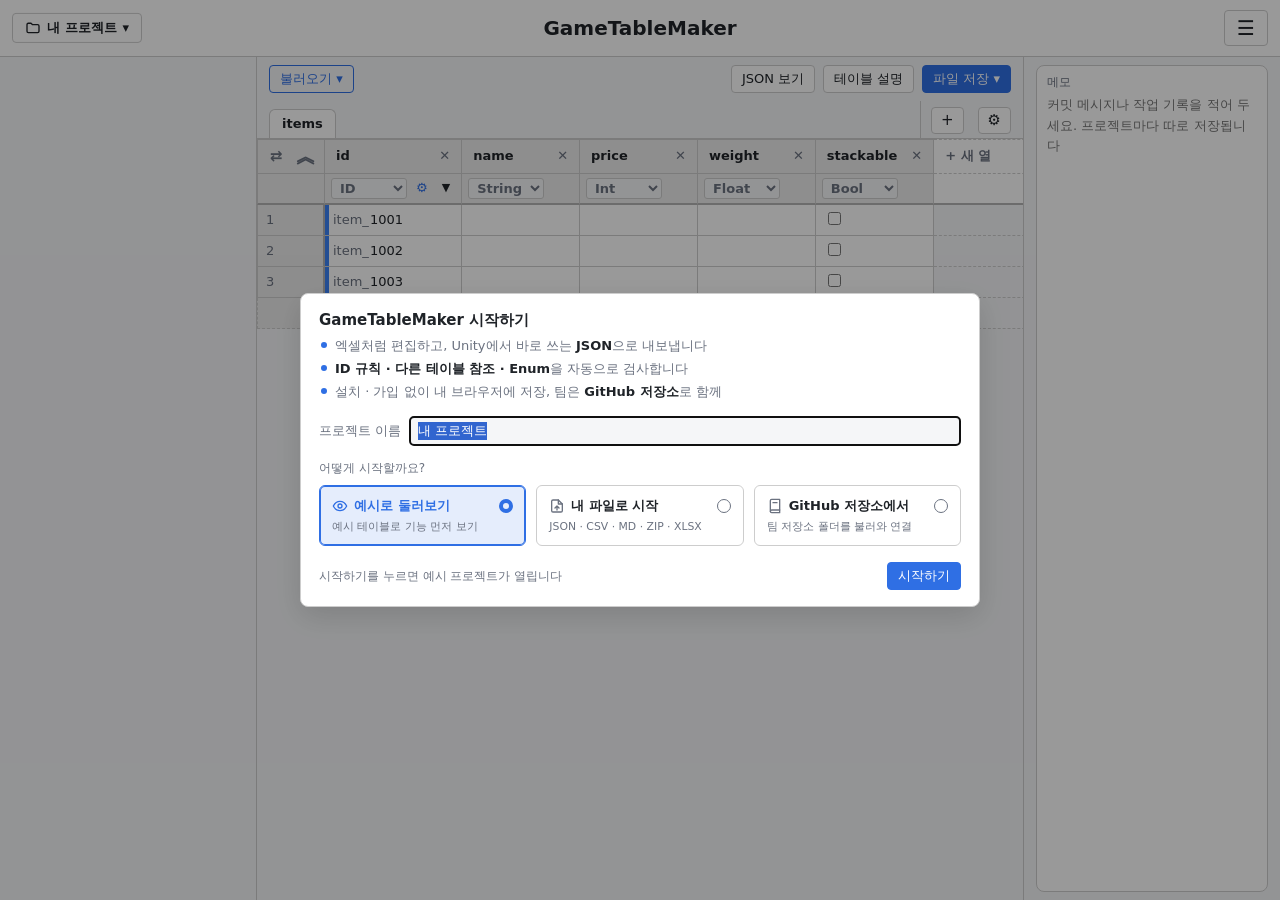
==== commit 01e50a5c: "TV 기능 빼기 (작은 퍼가기 플레이어는 음량 조절이 안 돼 오히려 불편) 51abab3 되돌림: Tv.js, 메모 제목줄 TV 버튼, 영상 칸, 사용 안내 TV 카드  Co-Au" ====
--- a/index.html
+++ b/index.html
@@ -91,8 +91,8 @@
   </section>
 </div>
 </div>
-<!-- 메모장 (Memo.js): 넓은 화면에서 늘 떠 있고, 좁은 화면에서는 숨긴다. 제목줄의 TV를 누르면 메모장 위에 영상 칸 (Tv.js) -->
-<aside class="side"><div id="tv" class="tv" hidden></div><label class="memo" for="memo"><span class="mhead">메모<button type="button" id="tvBtn" class="tvbtn" title="TV: 유튜브 영상을 메모장 위에 작게 틀기">TV</button></span><textarea id="memo" spellcheck="false" placeholder="커밋 메시지나 작업 기록을 적어 두세요. 프로젝트마다 따로 저장됩니다"></textarea></label></aside>
+<!-- 메모장 (Memo.js): 넓은 화면에서 늘 떠 있고, 좁은 화면에서는 숨긴다 -->
+<aside class="side"><label class="memo"><span>메모</span><textarea id="memo" spellcheck="false" placeholder="커밋 메시지나 작업 기록을 적어 두세요. 프로젝트마다 따로 저장됩니다"></textarea></label></aside>
 </div>
 <script type="module">
 import {App} from './js/App.js';
--- a/css/style.css
+++ b/css/style.css
@@ -128,19 +128,9 @@
 .side .memo{flex:1;min-height:0;margin:8px 12px;display:flex;flex-direction:column;gap:4px;padding:8px 10px;border:1px solid var(--line);border-radius:8px;background:var(--panel);cursor:text}
 .side .memo:focus-within{border-color:var(--accent)}
 .side .memo span{color:var(--dim);font-size:12px}
-.side .memo .mhead{display:flex;align-items:center;justify-content:space-between}
-.side .memo .tvbtn{font-size:11px;line-height:1.5;padding:0 7px;background:transparent;border:1px solid var(--line);border-radius:4px;color:var(--dim);cursor:pointer}
-.side .memo .tvbtn:hover{color:var(--text);background:var(--hover)}
-.side .memo .tvbtn.on{color:var(--accent-text);border-color:var(--accent)}
-/* 메모장 위 TV (Tv.js): 16:9, 켜면 메모장이 그만큼 줄어든다 */
-.side .tv{flex:none;margin:8px 12px 0;aspect-ratio:16/9;border:1px solid var(--line);border-radius:8px;overflow:hidden;background:#000}
-.side .tv[hidden]{display:none}
-.side .tv iframe{display:block;width:100%;height:100%;border:0}
-.popup .tverr{color:var(--badline);font-size:13px;margin:6px 0 0}
-.popup .tvnote{font-size:12px;margin:8px 0 0}
 .side .memo textarea{flex:1;min-height:0;resize:none;border:0;outline:0;padding:0;background:transparent;font-size:13px;line-height:1.6}
 /* 좁은 화면: 광고 · 메모장은 못 넣지만 여백은 조금 남겨 표 영역을 가운데에 둔다 */
-@media (max-width:1100px){.side{width:clamp(16px,5vw,60px)}.side .memo,.side .tv{display:none}}
+@media (max-width:1100px){.side{width:clamp(16px,5vw,60px)}.side .memo{display:none}}
 .toolbar{display:flex;gap:8px;align-items:center;padding:8px 12px;flex-wrap:wrap}
 .spacer{flex:1}
 #status{color:var(--dim)}
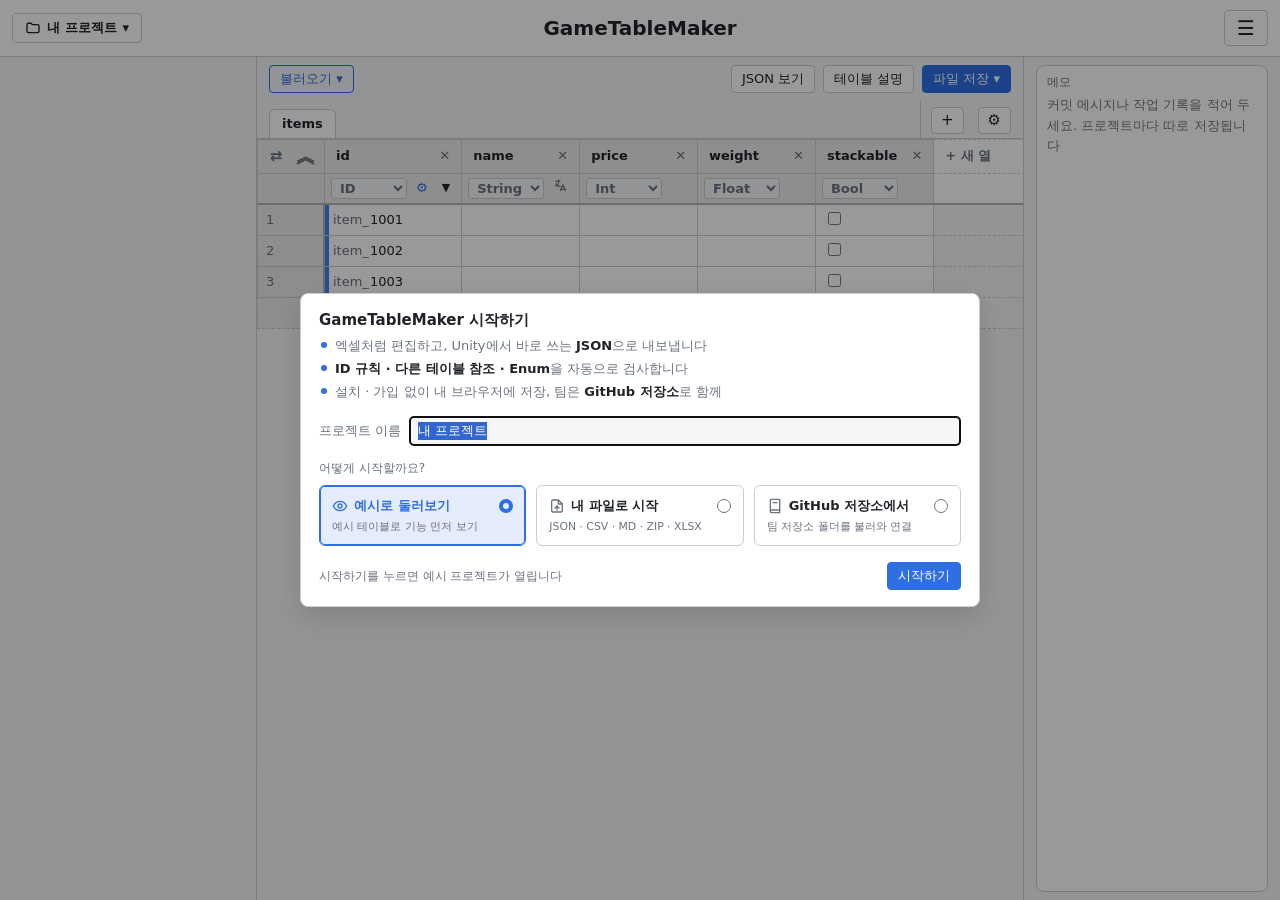
==== commit 7026e859: "태블릿 · 휴대폰에서 왼쪽 광고 자리 없애고 표를 넓게, 사용 설명에 문A 번역 넣기 - 손가락으로 쓰는 기기(pointer:coarse)에서만 왼쪽 광고 자리를 숨긴다. PC는 " ====
--- a/index.html
+++ b/index.html
@@ -45,7 +45,7 @@
 </header>
 <div class="layout">
 <!-- 광고 자리 (왼쪽만, 160×600 세로 광고). 지금은 비워 둔다 -->
-<aside class="side"></aside>
+<aside class="side ads"></aside>
 <div class="work">
 <div class="toolbar">
   <details id="openMenu" class="dropmenu outline">
--- a/css/style.css
+++ b/css/style.css
@@ -77,6 +77,8 @@
 .ghlogin .adv[open] summary{margin-bottom:6px}
 .ghlogin .adv .btns{margin-top:4px}
 .ghimport .err{color:var(--badline)}
+.popup .err:empty{display:none}
+.popup .err{color:var(--badline);margin:6px 0 0}
 /* GitHub 커밋 창: 메시지 칸에 맞춰 좁게(빈 공간 없이). 파일 이름은 한 줄, 상태는 줄바꿈 */
 .sheetpick:has(.commitmsg){width:min(720px,94vw)}
 .sheetpick:has(.commitmsg) td:nth-child(2){white-space:nowrap}
@@ -131,6 +133,8 @@
 .side .memo textarea{flex:1;min-height:0;resize:none;border:0;outline:0;padding:0;background:transparent;font-size:13px;line-height:1.6}
 /* 좁은 화면: 광고 · 메모장은 못 넣지만 여백은 조금 남겨 표 영역을 가운데에 둔다 */
 @media (max-width:1100px){.side{width:clamp(16px,5vw,60px)}.side .memo{display:none}}
+/* 손가락으로 쓰는 기기(태블릿 · 휴대폰)에서는 왼쪽 광고 자리를 없애고 그만큼 표를 넓게 (.work가 남은 폭을 다 쓴다) */
+@media (pointer:coarse){.side.ads{display:none}}
 .toolbar{display:flex;gap:8px;align-items:center;padding:8px 12px;flex-wrap:wrap}
 .spacer{flex:1}
 #status{color:var(--dim)}
@@ -186,6 +190,10 @@
 thead tr:first-child>*{border-top-width:1px}
 thead th{position:sticky;top:0;z-index:1;background:var(--head)}
 thead tr.htype th{top:var(--h1,33px)} /* 타입 행은 이름 행 바로 아래에 붙는다 (GridView.stickHeads) */
+/* 가로 보기: 행 번호 칸도 왼쪽에 붙여 둔다 (옆으로 넘겨도 몇 번째 줄인지 보이게).
+   z-index를 주지 않아 머리줄(z-index 1)이 그 위에, 보통 칸 위에 그려진다 */
+#grid:not(.flip) td.num{position:sticky;left:0}
+#grid:not(.flip) thead th.num{left:0;z-index:2} /* 모서리 칸: 옆으로 넘어가는 다른 머리 칸(z-index 1)에 깔리지 않게 */
 th.bad{box-shadow:inset 0 -2px var(--badline)}
 /* 컬럼 머리는 이름 칸·타입 칸 두 개 (가로 보기는 두 행, 세로 보기는 두 열). 이름 칸은 글자 길이에 맞춰 늘어나서(field-sizing)
    긴 이름이면 그만큼 열이 넓어진다 (엑셀처럼 손으로 맞출 필요 없게). field-sizing을 모르는 브라우저는 최소 너비로 */
@@ -212,6 +220,7 @@
 .idopt .digit{width:18px;height:18px;border-radius:50%;background:var(--dc);color:#fff;font-size:11px;font-weight:600;display:flex;align-items:center;justify-content:center;box-sizing:border-box}
 .idopt .digit.unused{background:transparent;border:1.5px solid var(--dc);color:var(--dim);font-weight:400}
 .opt .pop{position:absolute;left:0;top:calc(100% + 6px);z-index:5;display:grid;gap:8px;white-space:nowrap;font-weight:400;background:var(--panel);border:1px solid var(--line);border-radius:6px;padding:10px 12px;box-shadow:0 6px 16px var(--shadow)}
+.opt .pop.left{left:auto;right:0} /* 오른쪽 끝 열: 왼쪽으로 펼침 (GridView.placePop) */
 .opt .pop label{display:flex;gap:6px;align-items:center;color:var(--dim);cursor:pointer}
 .opt .pop .refs{display:grid;gap:4px;padding-left:22px} /* 참조할 테이블 체크 목록 */
 .ico{padding:0 5px;background:transparent;border:0;color:var(--dim)}
@@ -219,7 +228,8 @@
 .ico.sort{font-size:11px;color:var(--text)}
 /* 칸 글자가 길면(대화 문장 등) 칸이 글자에 맞춰 늘어나 열이 넓어진다(field-sizing, 이름 칸과 같은 방식). 짧으면 열 너비만큼 */
 td input:not([type]){width:auto;min-width:max(130px,100%);field-sizing:content;background:transparent;border:0;padding:6px 8px}
-td input:focus{outline:2px solid var(--accent);outline-offset:-2px}
+/* 고른 칸 테두리는 칸 안쪽에 그린다. outline은 사파리(아이패드 · 아이폰)에서 안쪽으로 못 넣어 칸 밖으로 삐져나온다 */
+td input:focus{outline:0;box-shadow:inset 0 0 0 2px var(--accent)}
 /* 열 너비 손잡이: 이름 칸 오른쪽 경계. 올리면 파랗게, 끄는 동안은 화면 어디서나 ↔ 커서 (ColumnWidth.js) */
 .colgrip{position:absolute;top:0;right:-3px;width:7px;height:100%;cursor:col-resize;z-index:2}
 .colgrip:hover,.colgrip.set:hover{background:var(--accent)}
@@ -232,11 +242,11 @@
 td input[data-mode="select"]{caret-color:transparent;cursor:cell}
 /* 고치는 중이 아닌 칸은 마우스를 올려도 I 모양(글자 고르기) 대신 칸 고르기 모양 (엑셀처럼). 고치는 칸만 I 모양 */
 #grid td input:not([type=checkbox]):not(:focus){cursor:cell}
-td input[data-mode="edit"]:focus{outline-color:var(--warntext)}
-/* ID 칸은 접두사(item_) 자리와 입력칸이 나뉘어 있어서, 테두리를 입력칸이 아니라 칸 전체에 그린다 */
-td:has(.idbox) input:focus{outline:0}
-td:has(.idbox):focus-within{outline:2px solid var(--accent);outline-offset:-2px}
-td:has(.idbox input[data-mode="edit"]:focus){outline-color:var(--warntext)}
+td input[data-mode="edit"]:focus{box-shadow:inset 0 0 0 2px var(--warntext)}
+/* ID 칸은 접두사(item_) 자리와 입력칸이 나뉘어 있어서, 테두리를 입력칸이 아니라 칸 전체(.idbox)에 그린다 (ID 첫 자리 색 띠는 td의 box-shadow라 그 위에) */
+td:has(.idbox) input:focus{box-shadow:none}
+td .idbox:has(input:focus){box-shadow:inset 0 0 0 2px var(--accent)}
+td .idbox:has(input[data-mode="edit"]:focus){box-shadow:inset 0 0 0 2px var(--warntext)}
 /* 드래그·Shift로 고른 범위 */
 /* 고른 범위는 칸 색 위에 파랗게 덮는다 (빨간 오류 칸·노란 경고 칸도 골랐는지 보이게) */
 td.insel{position:relative}
@@ -257,8 +267,8 @@
 .idbox .pre{color:var(--dim);padding-left:8px}
 .idbox input:not([type]){min-width:70px;padding-left:1px}
 td.chk{text-align:left;padding-left:8px;cursor:cell}
-td.chk:focus-within{outline:2px solid var(--accent);outline-offset:-2px} /* 고른 Bool 칸은 다른 칸처럼 칸 전체에 테두리 */
-td.chk input:focus{outline:0}
+td.chk:focus-within{box-shadow:inset 0 0 0 2px var(--accent)} /* 고른 Bool 칸은 다른 칸처럼 칸 전체에 테두리 */
+td.chk input:focus{box-shadow:none}
 td.linked input{color:var(--dim);cursor:default}
 .link{display:flex;align-items:center;padding:2px 4px;border-radius:3px}
 .link.on,.link.on:hover{color:var(--accent);background:var(--accent-tint)}
@@ -268,7 +278,9 @@
 /* 우클릭 메뉴 (노란 경고 칸의 '이 경고 숨기기') */
 .ctxmenu{position:fixed;z-index:40;background:var(--panel);border:1px solid var(--line);border-radius:6px;padding:4px;box-shadow:0 6px 16px var(--shadow)}
 .ctxmenu button{display:block;width:100%;text-align:left;background:transparent;border:0;padding:7px 12px;white-space:nowrap}
-.ctxmenu button:hover{background:var(--hover)}
+.ctxmenu button:hover:not(:disabled){background:var(--hover)}
+.ctxmenu button.bad{color:var(--badline)}
+.ctxmenu button:disabled{opacity:.45;cursor:default}
 #status.warn{color:var(--warntext)}
 /* 잠깐 떴다 흐려지는 알림 (Toast.js). 줄바꿈(\n)은 그대로 줄을 나눈다 */
 .toast{position:fixed;left:50%;bottom:40px;z-index:60;max-width:min(720px,calc(100vw - 32px));padding:10px 16px;border-radius:8px;
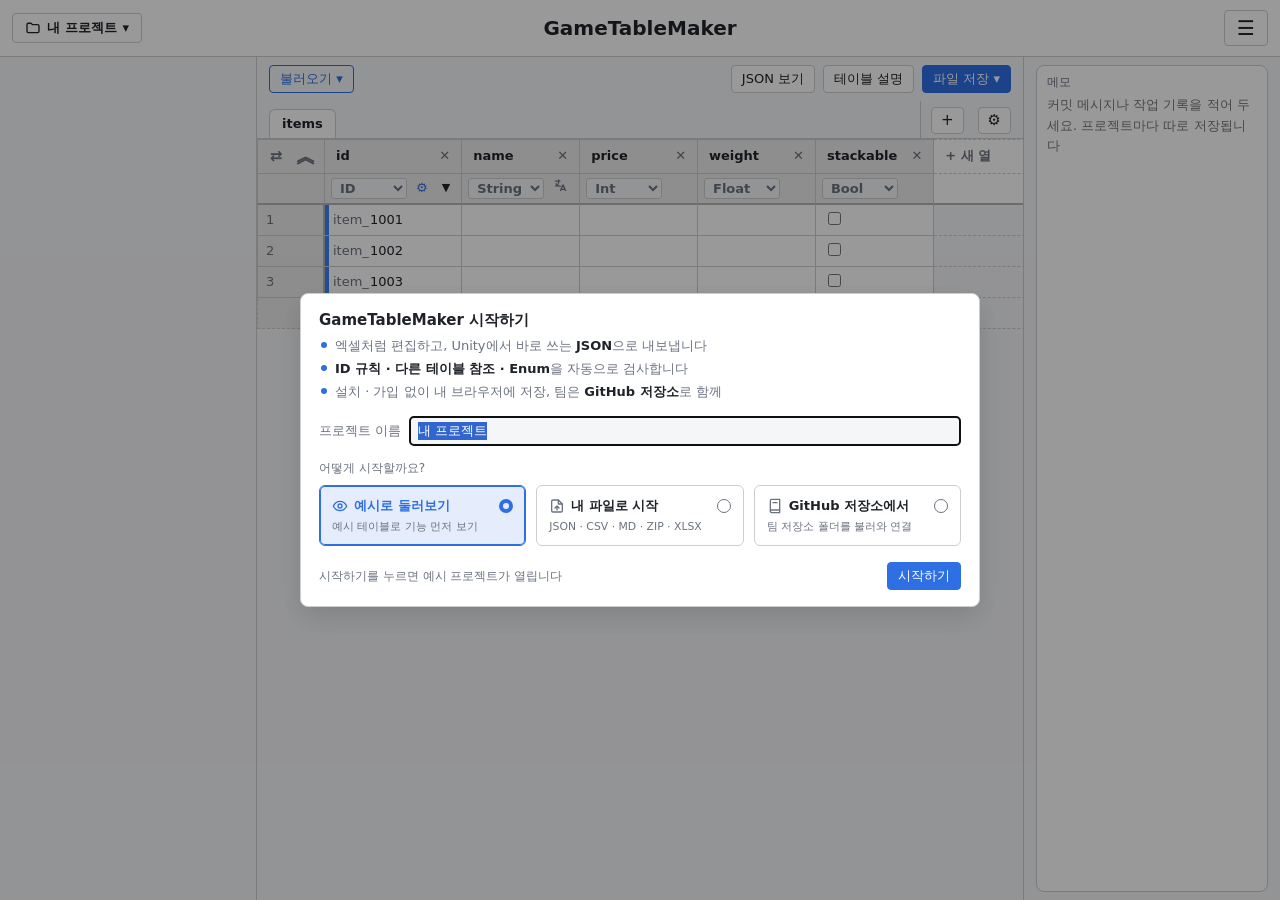
==== commit 4ba8281a: "휴대폰에서 도구줄이 두 줄로 넘어가지 않게 (좁은 화면은 JSON · 설명 · 저장으로 짧게), 320px에서 제목이 프로젝트 이름과 겹치던 것 Co-Authored-By: Cla" ====
--- a/index.html
+++ b/index.html
@@ -60,10 +60,10 @@
   <input type="file" id="folder" webkitdirectory multiple hidden>
   <span class="spacer"></span>
   <span id="status"></span>
-  <button id="toggleJson">JSON 보기</button>
-  <button id="toggleMeta">테이블 설명</button>
+  <button id="toggleJson">JSON<span class="wide"> 보기</span></button>
+  <button id="toggleMeta"><span class="wide">테이블 </span>설명</button>
   <details id="saveMenu" class="dropmenu primary">
-    <summary>파일 저장 ▾</summary>
+    <summary><span class="wide">파일 </span>저장 ▾</summary>
     <div class="menu">
       <button data-save="json">JSON… <small>탭을 골라서</small></button>
       <button data-save="md">설명서 (.md)… <small>탭을 골라서</small></button>
--- a/css/style.css
+++ b/css/style.css
@@ -136,6 +136,16 @@
 /* 손가락으로 쓰는 기기(태블릿 · 휴대폰)에서는 왼쪽 광고 자리를 없애고 그만큼 표를 넓게 (.work가 남은 폭을 다 쓴다) */
 @media (pointer:coarse){.side.ads{display:none}}
 .toolbar{display:flex;gap:8px;align-items:center;padding:8px 12px;flex-wrap:wrap}
+/* 좁은 화면(휴대폰)에서는 도구줄이 한 줄에 들어가게: 버튼 이름을 줄이고(.wide 숨김) 간격 · 여백을 좁힌다.
+   줄바꿈 대신 가운데 상태 글(오류 · 경고 개수)이 줄어든다 */
+@media (max-width:560px){
+  .toolbar{gap:6px;padding:8px;flex-wrap:nowrap}
+  .toolbar>button,.toolbar>.dropmenu>summary{padding:4px 8px;white-space:nowrap}
+  .toolbar .wide{display:none}
+  #status{min-width:0;overflow:hidden;text-overflow:ellipsis;white-space:nowrap;font-size:12px}
+}
+/* 아주 좁은 화면(320px 등): 가운데 제목이 프로젝트 이름과 겹쳐서 제목은 숨긴다 (이름은 탭 제목에 남는다) */
+@media (max-width:340px){header h1{display:none}}
 .spacer{flex:1}
 #status{color:var(--dim)}
 #status.bad{color:var(--badline)}
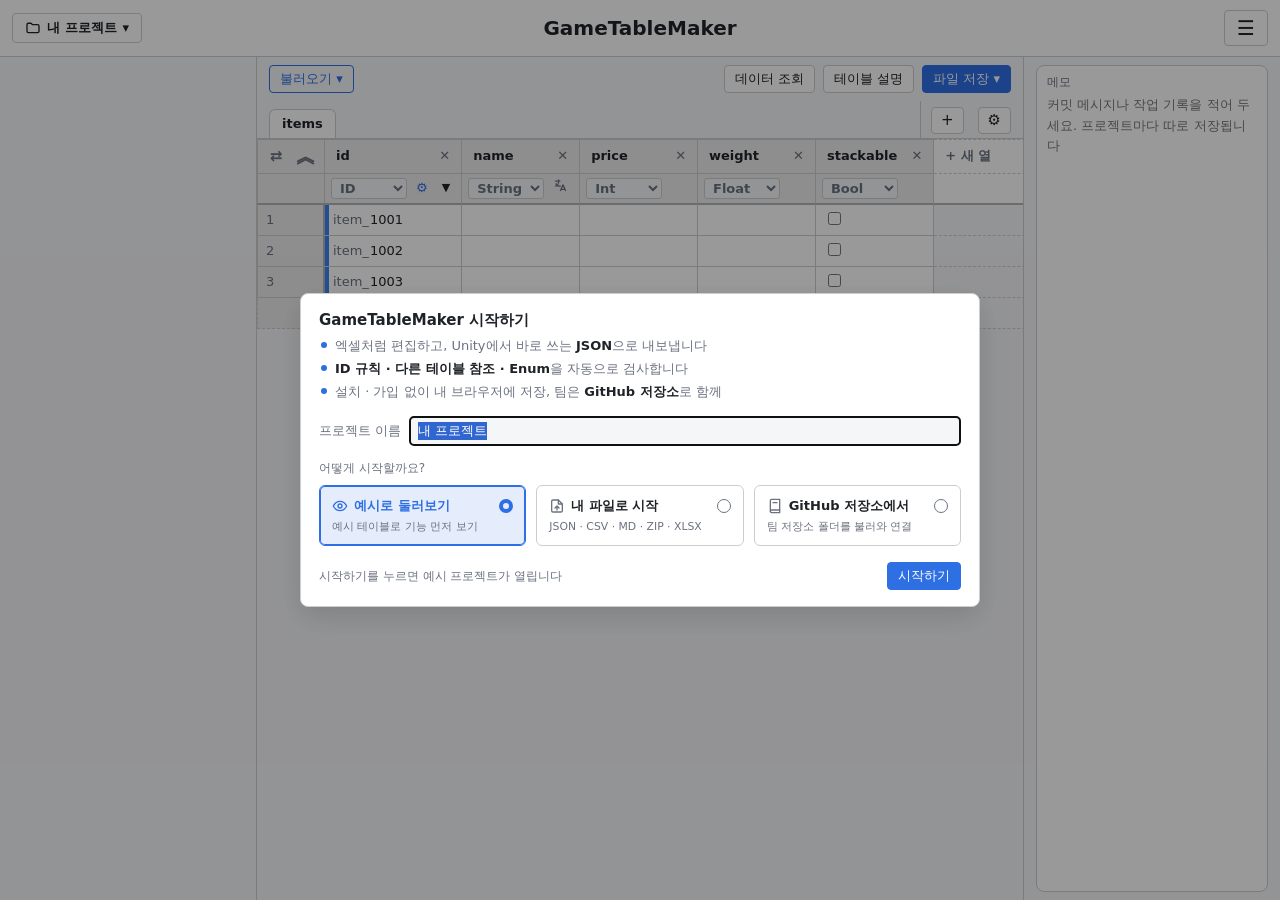
==== commit 66682066: "데이터 조회 추가, JSON 미리보기 창 제거 - 도구줄 '데이터 조회': ID(정확히 일치, 접두사 허용)로 모든 테이블의 그 행과 쓰는 곳(ID 참조 테이블, 이름이 ID로 끝" ====
--- a/index.html
+++ b/index.html
@@ -60,13 +60,15 @@
   <input type="file" id="folder" webkitdirectory multiple hidden>
   <span class="spacer"></span>
   <span id="status"></span>
-  <button id="toggleJson">JSON<span class="wide"> 보기</span></button>
+  <button id="toggleLookup"><span class="wide">데이터 </span>조회</button>
   <button id="toggleMeta"><span class="wide">테이블 </span>설명</button>
   <details id="saveMenu" class="dropmenu primary">
     <summary><span class="wide">파일 </span>저장 ▾</summary>
     <div class="menu">
       <button data-save="json">JSON… <small>탭을 골라서</small></button>
       <button data-save="md">설명서 (.md)… <small>탭을 골라서</small></button>
+      <button data-save="xlsx">엑셀 (.xlsx)…</button>
+      <button data-save="csv">CSV…</button>
       <hr>
       <button data-save="project" title="모든 탭의 JSON과 설명서, 설정 메모(_TableMaker.md: 탭 순서·보기·숨긴 경고)를 zip 하나로 저장합니다. 압축을 풀어 그대로 쓰거나, 불러오기(파일·폴더)로 다시 열면 설정 그대로 열립니다">프로젝트 전체 (.zip) <small>JSON + 설명서 + 설정</small></button>
       <hr>
@@ -78,9 +80,10 @@
 <div class="tabbar"><nav id="tabs"></nav><div id="tabtools"></div></div>
 <main><table id="grid"></table></main>
 <div id="panels" hidden>
-  <section id="json" hidden>
-    <div class="bar"><b>JSON 미리보기</b><span class="spacer"></span><button id="copy">복사</button><button id="closeJson">닫기</button></div>
-    <pre id="out"></pre>
+  <!-- 데이터 조회 (js/lookup/DataLookup.js) -->
+  <section id="lookup" hidden>
+    <div class="bar"><b>데이터 조회</b><span class="spacer"></span><button id="closeLookup">닫기</button></div>
+    <div class="lkbody"><input id="lookupId" type="search" placeholder="ID" autocomplete="off" spellcheck="false"><div id="lookupOut"></div></div>
   </section>
   <section id="meta" hidden tabindex="-1"><!-- 창 아무 데나 눌러도 붙여넣기 대상이 되게 -->
     <div class="bar"><b id="metaTitle"></b><span class="spacer"></span><button id="closeMeta">닫기</button></div>
--- a/css/style.css
+++ b/css/style.css
@@ -191,7 +191,7 @@
 /* 잠근 테이블: 새 행 · 새 열 칸, 삭제 ✕, 🔗, 체크박스 누르기를 막는다 (GridView) */
 #grid.locked .ghost,#grid.locked tr.ghostrow,#grid.locked td:has([data-ghostrow]),#grid.locked .namedel,#grid.locked [data-delrow],#grid.locked .link{display:none}
 #grid.locked td input[type=checkbox]{pointer-events:none}
-main{flex:1;overflow:auto}
+main{flex:1;overflow:auto;overflow-anchor:none} /* 표를 다시 그릴 때 브라우저가 스크롤 자리를 제멋대로 옮기지 않게 (자리는 GridView.render가 지킨다) */
 /* 테두리는 칸마다 오른쪽·아래를 직접 갖는다(separate). collapse로 이웃 칸과 함께 그리면, 위·왼쪽에 붙어 있는(sticky)
    머리 칸이 따라와도 테두리 선은 아래 내용과 함께 스크롤돼서 그 1px 틈으로 아래 글자가 비친다 */
 table{border-collapse:separate;border-spacing:0}
@@ -233,6 +233,15 @@
 .opt .pop.left{left:auto;right:0} /* 오른쪽 끝 열: 왼쪽으로 펼침 (GridView.placePop) */
 .opt .pop label{display:flex;gap:6px;align-items:center;color:var(--dim);cursor:pointer}
 .opt .pop .refs{display:grid;gap:4px;padding-left:22px} /* 참조할 테이블 체크 목록 */
+.opt .pop .refload{display:flex;justify-content:flex-end} /* 참조 목록 아래 ID 불러오기 (RefImport) */
+/* ID 불러오기 창 (참조가 둘 이상일 때): 테이블마다 한 줄, 다 불러온 테이블은 회색으로 꺼 둔다 */
+.refpickdlg{width:min(320px,90vw)}
+/* 엑셀 · CSV 저장 창: 탭 목록 아래 체크 줄 (SavePicker opts) */
+.saveopts{display:grid;gap:6px;margin-top:10px;padding-top:8px;border-top:1px solid var(--line)}
+.saveopts label{display:flex;gap:6px;align-items:center;cursor:pointer}
+.refpickdlg .refrow{display:flex;align-items:center;gap:8px;padding:6px 8px;border:1px solid var(--line);border-radius:4px;margin:0 0 6px;cursor:pointer}
+.refpickdlg .refrow span:last-child{margin-left:auto;color:var(--dim);font-size:12px}
+.refpickdlg .refrow.off{background:var(--head);color:var(--dim);cursor:default;opacity:.6}
 .ico{padding:0 5px;background:transparent;border:0;color:var(--dim)}
 .ico:hover{color:var(--text);background:var(--hover)}
 .ico.sort{font-size:11px;color:var(--text)}
@@ -263,6 +272,10 @@
 /* 열·행을 통째로 고르면 그 열의 이름·타입 칸, 그 행의 번호 칸도 파랗게 (엑셀처럼) */
 #grid th.hsel,#grid td.num.hsel,#grid.flip th.colhead.hsel{background:color-mix(in srgb,var(--accent) 28%,var(--head))}
 td.insel::after{content:'';position:absolute;inset:0;background:var(--accent-tint);pointer-events:none}
+/* 맨 아래 빈 줄 아래로 끌어 늘린 점선 줄 (FillSeries). 오른쪽 아래 칸에 '+3줄' */
+#grid tr.fillprev td{border-style:dashed;background:transparent}
+#grid tr.ghostrow td.insel,#grid tr.fillprev td.insel{position:relative}
+#grid td[data-fill]::before{content:attr(data-fill);position:absolute;right:6px;bottom:4px;z-index:1;font-size:11px;color:var(--accent-text);pointer-events:none}
 #grid tr.pad td{border:0;background:transparent}
 #grid:focus{outline:0} /* 스크롤로 치워진 커서를 잠시 맡아 두는 동안 */
 td.insel input{cursor:cell}
@@ -353,13 +366,27 @@
 .dropmenu .menu small{color:var(--dim)}
 .dropmenu .menu hr{width:100%;border:0;border-top:1px solid var(--line);margin:4px 0}
 .dropmenu .menu .h{color:var(--dim);font-size:12px;padding:6px 10px 2px}
-/* 하단 패널: JSON 왼쪽, 테이블 설명 오른쪽. 하나만 열면 전체 폭 */
+/* 하단 패널: 데이터 조회 왼쪽, 테이블 설명 오른쪽. 하나만 열면 전체 폭 */
 #panels{height:40vh;display:flex;border-top:1px solid var(--line);background:var(--panel)}
 #panels[hidden],#panels section[hidden]{display:none}
 #panels section{flex:1;min-width:0;display:flex;flex-direction:column}
-#json:not([hidden])+#meta{border-left:1px solid var(--line)}
+#lookup:not([hidden])+#meta{border-left:1px solid var(--line)}
 .bar{display:flex;gap:8px;align-items:center;padding:6px 12px;border-bottom:1px solid var(--line)}
-#json pre{flex:1;margin:0;overflow:auto;padding:10px 12px;font:12px/1.5 Consolas,monospace;color:var(--code)}
+/* 데이터 조회 (DataLookup): ID 칸 아래 테이블마다 작은 표 */
+.lkbody{flex:1;min-height:0;overflow:auto;padding:10px 12px}
+#lookupId{width:200px;max-width:100%;background:var(--bg);border:1px solid var(--line);border-radius:4px;padding:5px 8px;margin-bottom:10px}
+#lookupId:focus{outline:0;border-color:var(--accent)}
+.lkgrp{margin-bottom:14px}
+.lkh{display:flex;gap:8px;align-items:baseline;margin-bottom:4px}
+.lkh span{color:var(--dim);font-size:12px}
+.lktbl{overflow-x:auto}
+.lktbl th,.lktbl td{padding:4px 10px;text-align:left}
+.lktbl tr:first-child>*{border-top-width:1px;background:var(--head)}
+.lktbl tr>:first-child{border-left-width:1px}
+.lktbl tr[data-g]{cursor:pointer}
+.lktbl tr[data-g]:hover td{background:var(--hover)}
+.lktbl mark{background:var(--accent-tint);color:var(--accent-text);border-radius:3px;padding:0 3px}
+.lkempty{color:var(--dim);margin:4px 0}
 .metabody{flex:1;overflow:auto;padding:10px 12px}
 #tdesc{width:100%;min-height:56px;resize:vertical;background:var(--bg);border:1px solid var(--line);border-radius:4px;padding:6px 8px;margin-bottom:10px}
 .metabody table{width:100%}
